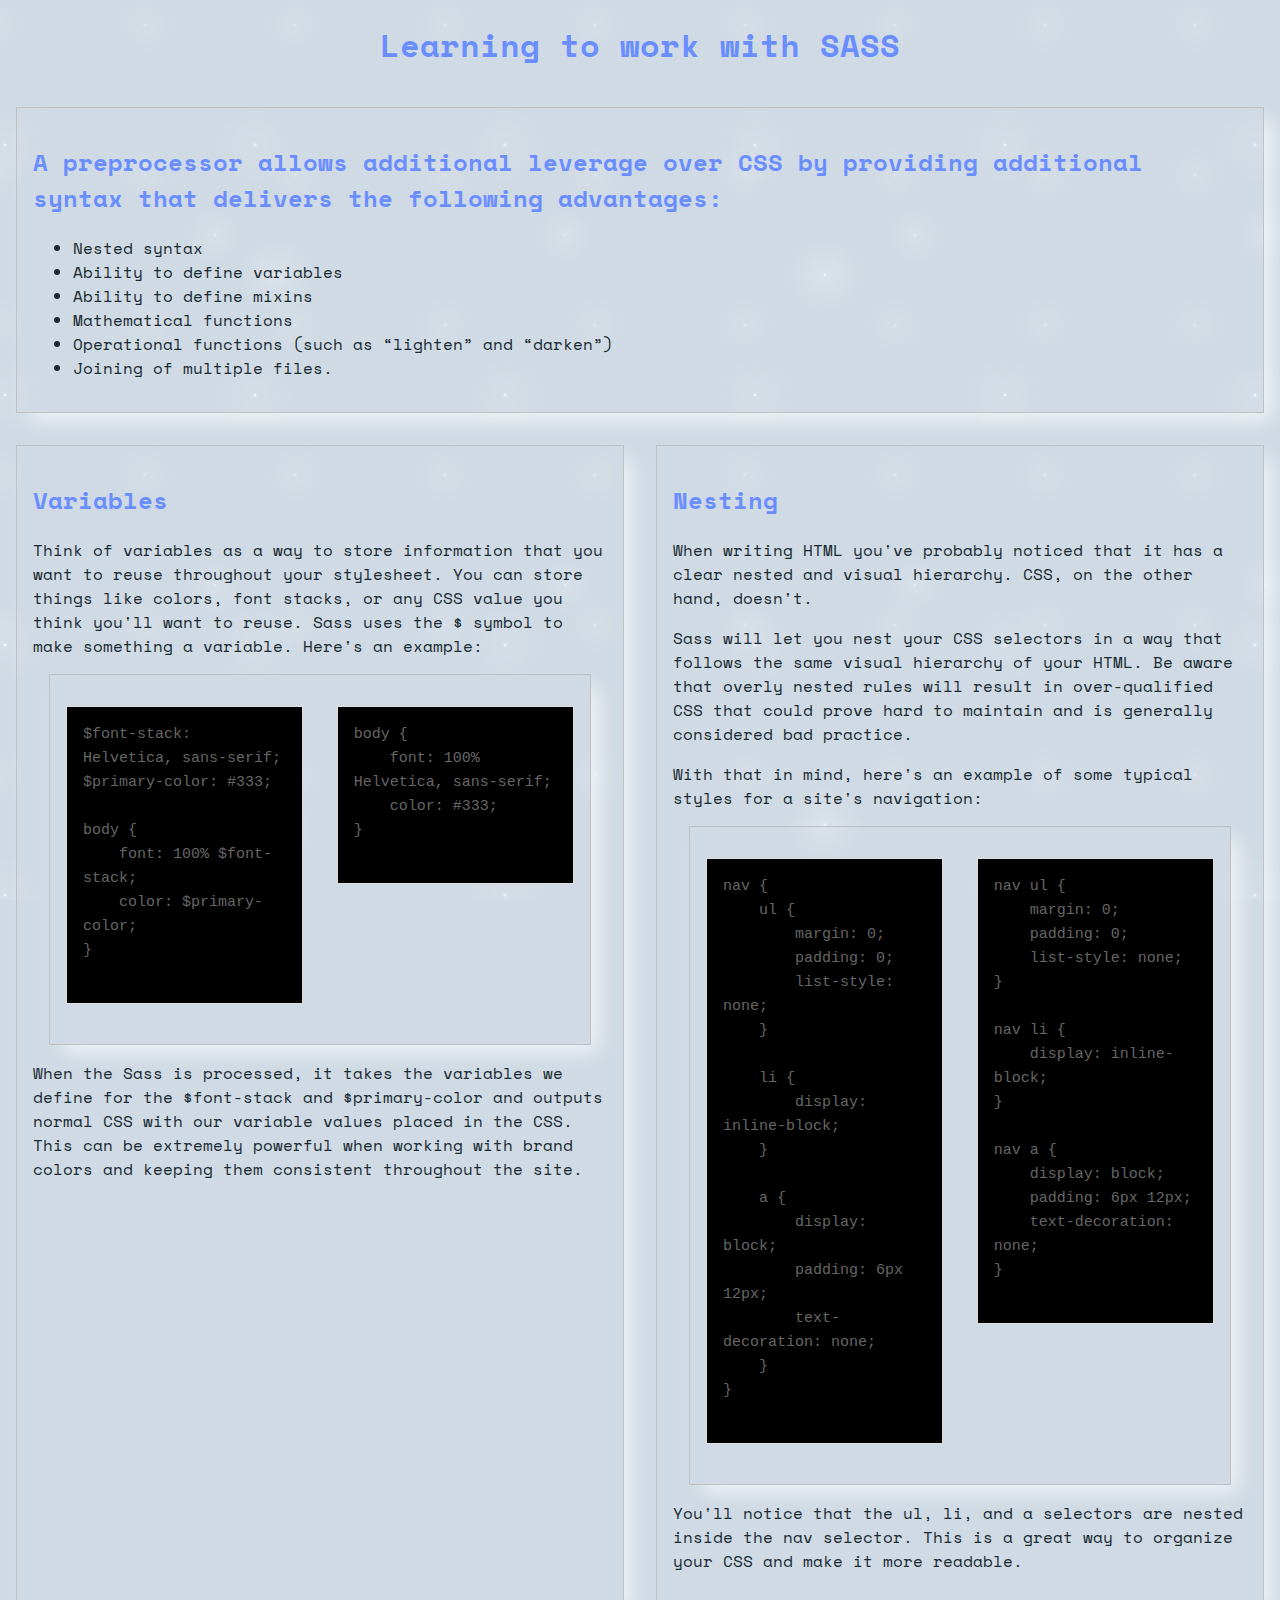
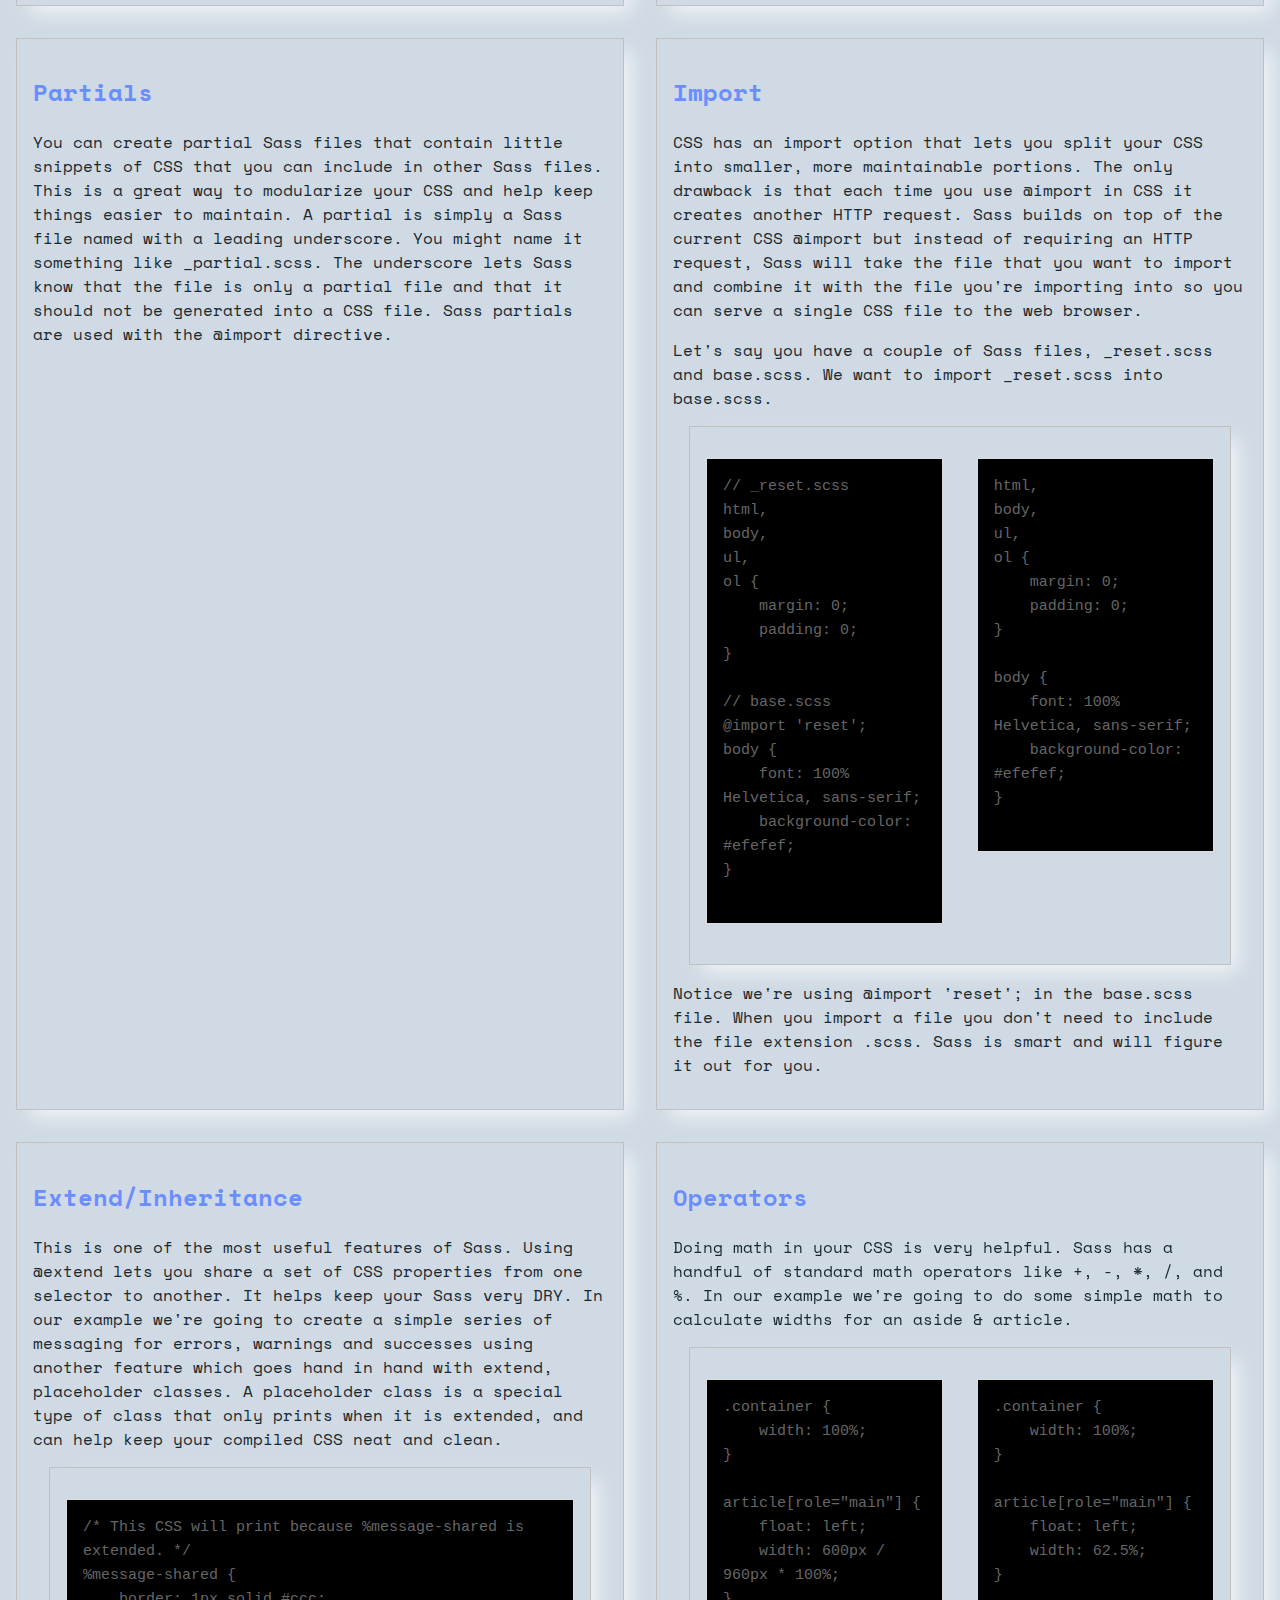
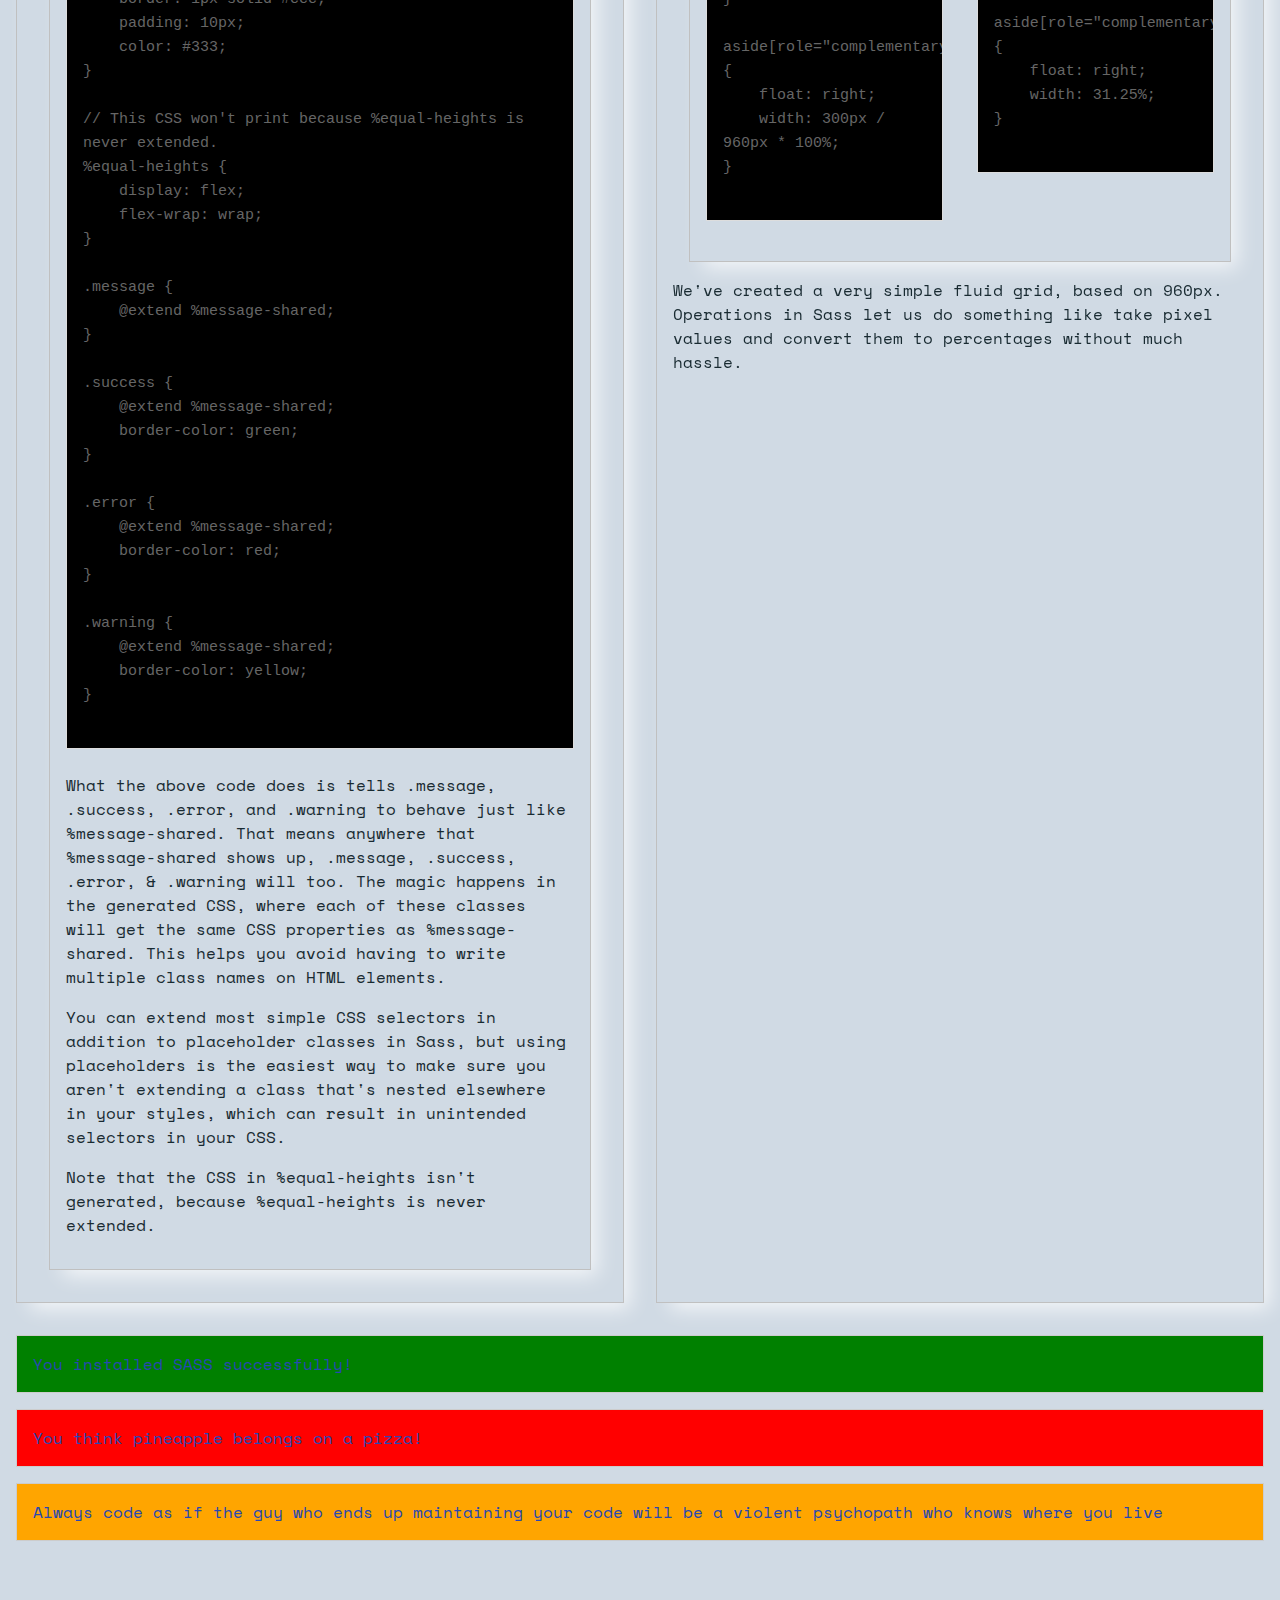
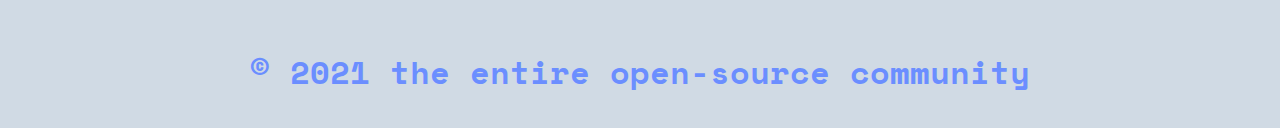
==== blue.html @ 171996fc "add files for styling" ====
<!DOCTYPE html>
<html lang="en">
  <head>
    <meta charset="UTF-8" />
    <meta
      name="viewport"
      content="width=device-width, user-scalable=no, initial-scale=1.0, maximum-scale=1.0, minimum-scale=1.0"
    />
    <meta http-equiv="X-UA-Compatible" content="ie=edge" />
    <link rel="stylesheet" href="style_blue.scss">
    <title>Learning to work with SASS</title>

    <link
      href="https://fonts.googleapis.com/css?family=Space+Mono&display=swap"
      rel="stylesheet"
    />

    <link href="blue.css" type="text/css" rel="stylesheet" />
  </head>
  <body>
    <header>
      <h1>Learning to work with SASS</h1>
    </header>

    <article>
      <section id="selling-points">
        <h2>
          A preprocessor allows additional leverage over CSS by providing
          additional syntax that delivers the following advantages:
        </h2>

        <ul>
          <li>Nested syntax</li>
          <li>Ability to define variables</li>
          <li>Ability to define mixins</li>
          <li>Mathematical functions</li>
          <li>Operational functions (such as “lighten” and “darken”)</li>
          <li>Joining of multiple files.</li>
        </ul>
      </section>

      <section>
        <h2>Variables</h2>
        <p>
          Think of variables as a way to store information that you want to
          reuse throughout your stylesheet. You can store things like colors,
          font stacks, or any CSS value you think you'll want to reuse. Sass
          uses the $ symbol to make something a variable. Here's an example:
        </p>

        <section>
          <pre class="before">
$font-stack: Helvetica, sans-serif;
$primary-color: #333;

body {
    font: 100% $font-stack;
    color: $primary-color;
}
          </pre>
          <pre class="after">
body {
    font: 100% Helvetica, sans-serif;
    color: #333;
}
          </pre>
        </section>

        <p>
          When the Sass is processed, it takes the variables we define for the
          $font-stack and $primary-color and outputs normal CSS with our
          variable values placed in the CSS. This can be extremely powerful when
          working with brand colors and keeping them consistent throughout the
          site.
        </p>
      </section>

      <section>
        <h2>Nesting</h2>
        <p>
          When writing HTML you've probably noticed that it has a clear nested
          and visual hierarchy. CSS, on the other hand, doesn't.
        </p>

        <p>
          Sass will let you nest your CSS selectors in a way that follows the
          same visual hierarchy of your HTML. Be aware that overly nested rules
          will result in over-qualified CSS that could prove hard to maintain
          and is generally considered bad practice.
        </p>

        <p>
          With that in mind, here's an example of some typical styles for a
          site's navigation:
        </p>

        <section>
          <pre class="before">
nav {
    ul {
        margin: 0;
        padding: 0;
        list-style: none;
    }

    li {
        display: inline-block;
    }

    a {
        display: block;
        padding: 6px 12px;
        text-decoration: none;
    }
}
          </pre>
          <pre class="after">
nav ul {
    margin: 0;
    padding: 0;
    list-style: none;
}

nav li {
    display: inline-block;
}

nav a {
    display: block;
    padding: 6px 12px;
    text-decoration: none;
}
          </pre>
        </section>

        <p>
          You'll notice that the ul, li, and a selectors are nested inside the
          nav selector. This is a great way to organize your CSS and make it
          more readable.
        </p>
      </section>
      <section>
        <h2>Partials</h2>
        <p>
          You can create partial Sass files that contain little snippets of CSS
          that you can include in other Sass files. This is a great way to
          modularize your CSS and help keep things easier to maintain. A partial
          is simply a Sass file named with a leading underscore. You might name
          it something like _partial.scss. The underscore lets Sass know that
          the file is only a partial file and that it should not be generated
          into a CSS file. Sass partials are used with the @import directive.
        </p>
      </section>
      <section>
        <h2>Import</h2>
        <p>
          CSS has an import option that lets you split your CSS into smaller,
          more maintainable portions. The only drawback is that each time you
          use @import in CSS it creates another HTTP request. Sass builds on top
          of the current CSS @import but instead of requiring an HTTP request,
          Sass will take the file that you want to import and combine it with
          the file you're importing into so you can serve a single CSS file to
          the web browser.
        </p>

        <p>
          Let's say you have a couple of Sass files, _reset.scss and base.scss.
          We want to import _reset.scss into base.scss.
        </p>

        <section>
          <pre class="before">
// _reset.scss
html,
body,
ul,
ol {
    margin: 0;
    padding: 0;
}

// base.scss
@import 'reset';
body {
    font: 100% Helvetica, sans-serif;
    background-color: #efefef;
}
          </pre>
          <pre class="after">
html,
body,
ul,
ol {
    margin: 0;
    padding: 0;
}

body {
    font: 100% Helvetica, sans-serif;
    background-color: #efefef;
}
          </pre>
        </section>

        <p>
          Notice we're using @import 'reset'; in the base.scss file. When you
          import a file you don't need to include the file extension .scss. Sass
          is smart and will figure it out for you.
        </p>
      </section>
      <section>
        <h2>Extend/Inheritance</h2>
        <p>
          This is one of the most useful features of Sass. Using @extend lets
          you share a set of CSS properties from one selector to another. It
          helps keep your Sass very DRY. In our example we're going to create a
          simple series of messaging for errors, warnings and successes using
          another feature which goes hand in hand with extend, placeholder
          classes. A placeholder class is a special type of class that only
          prints when it is extended, and can help keep your compiled CSS neat
          and clean.
        </p>
        <section>
          <pre>
/* This CSS will print because %message-shared is extended. */
%message-shared {
    border: 1px solid #ccc;
    padding: 10px;
    color: #333;
}

// This CSS won't print because %equal-heights is never extended.
%equal-heights {
    display: flex;
    flex-wrap: wrap;
}

.message {
    @extend %message-shared;
}

.success {
    @extend %message-shared;
    border-color: green;
}

.error {
    @extend %message-shared;
    border-color: red;
}

.warning {
    @extend %message-shared;
    border-color: yellow;
}
          </pre>

          <p>
            What the above code does is tells .message, .success, .error, and
            .warning to behave just like %message-shared. That means anywhere
            that %message-shared shows up, .message, .success, .error, &
            .warning will too. The magic happens in the generated CSS, where
            each of these classes will get the same CSS properties as
            %message-shared. This helps you avoid having to write multiple class
            names on HTML elements.
          </p>

          <p>
            You can extend most simple CSS selectors in addition to placeholder
            classes in Sass, but using placeholders is the easiest way to make
            sure you aren't extending a class that's nested elsewhere in your
            styles, which can result in unintended selectors in your CSS.
          </p>
          <p>
            Note that the CSS in %equal-heights isn't generated, because
            %equal-heights is never extended.
          </p>
        </section>
      </section>
      <section>
        <h2>Operators</h2>
        <p>
          Doing math in your CSS is very helpful. Sass has a handful of standard
          math operators like +, -, *, /, and %. In our example we're going to
          do some simple math to calculate widths for an aside & article.
        </p>

        <section>
          <pre class="before">
.container {
    width: 100%;
}

article[role="main"] {
    float: left;
    width: 600px / 960px * 100%;
}

aside[role="complementary"] {
    float: right;
    width: 300px / 960px * 100%;
}
          </pre>
          <pre class="after">
.container {
    width: 100%;
}

article[role="main"] {
    float: left;
    width: 62.5%;
}

aside[role="complementary"] {
    float: right;
    width: 31.25%;
}
          </pre>
        </section>

        <p>
          We've created a very simple fluid grid, based on 960px. Operations in
          Sass let us do something like take pixel values and convert them to
          percentages without much hassle.
        </p>
      </section>
    </article>

    <p class="success">
      You installed SASS successfully!
    </p>
    <p class="error">
      You think pineapple belongs on a pizza!
    </p>
    <p class="warning">
      Always code as if the guy who ends up maintaining your code will be a
      violent psychopath who knows where you live
    </p>

    <footer>
      <h6>&copy; 2021 the entire open-source community</h6>
    </footer>
  </body>
</html>
---- blue.css ----
body {
  font: 100% "Space Mono", monospace;
  color: #182a31;
  margin: 0px;
  padding: 0px;
  background-color: #d0dae4;
  background-image: radial-gradient(#fff, rgba(255, 255, 255, 0.2) 2px, transparent 40px), radial-gradient(#fff, rgba(255, 255, 255, 0.15) 1px, transparent 30px), radial-gradient(#fff, rgba(255, 255, 255, 0.1) 2px, transparent 40px), radial-gradient(rgba(255, 255, 255, 0.4), rgba(255, 255, 255, 0.1) 2px, transparent 30px);
  background-size: 550px 550px, 350px 350px, 250px 250px, 150px 150px;
  background-position: 0 0, 40px 60px, 130px 270px, 70px 100px;
  background-attachment: fixed;
}

article {
  display: flex;
  flex-wrap: wrap;
}
article section {
  flex-grow: 1;
  flex-basis: 45%;
  border: 1px silver solid;
  box-shadow: 10px 10px 19px -4px rgba(255, 255, 255, 0.75);
  padding: 16px;
  margin: 16px;
  clear: both;
  overflow: auto;
  box-sizing: border-box;
}
article section#selling-points {
  flex-grow: 2;
  flex-basis: 100%;
}
article pre {
  background: #000;
  border: 1px solid #ddd;
  color: #666;
  font-family: monospace;
  font-size: 15px;
  line-height: 1.6;
  margin-bottom: 1.6em;
  max-width: 100%;
  overflow: auto;
  padding: 16px;
  display: block;
  white-space: pre-wrap;
}
article pre.before {
  float: left;
  width: 40%;
}
article pre.after {
  float: right;
  width: 40%;
}

h1,
h2,
h6 {
  color: #6b8eff;
}

h1 {
  text-align: center;
}

h6 {
  text-align: center;
  font-size: 2em;
  padding: 32px;
  margin-bottom: 0px;
}

.message,
.success,
.error,
.warning {
  border: 1px solid #ccc;
  padding: 16px;
  margin: 16px;
  color: #2748b3;
  background-color: #000;
}

.success {
  background-color: green;
}

.error {
  background-color: red;
}

.warning {
  background-color: orange;
}/*# sourceMappingURL=style.css.map */
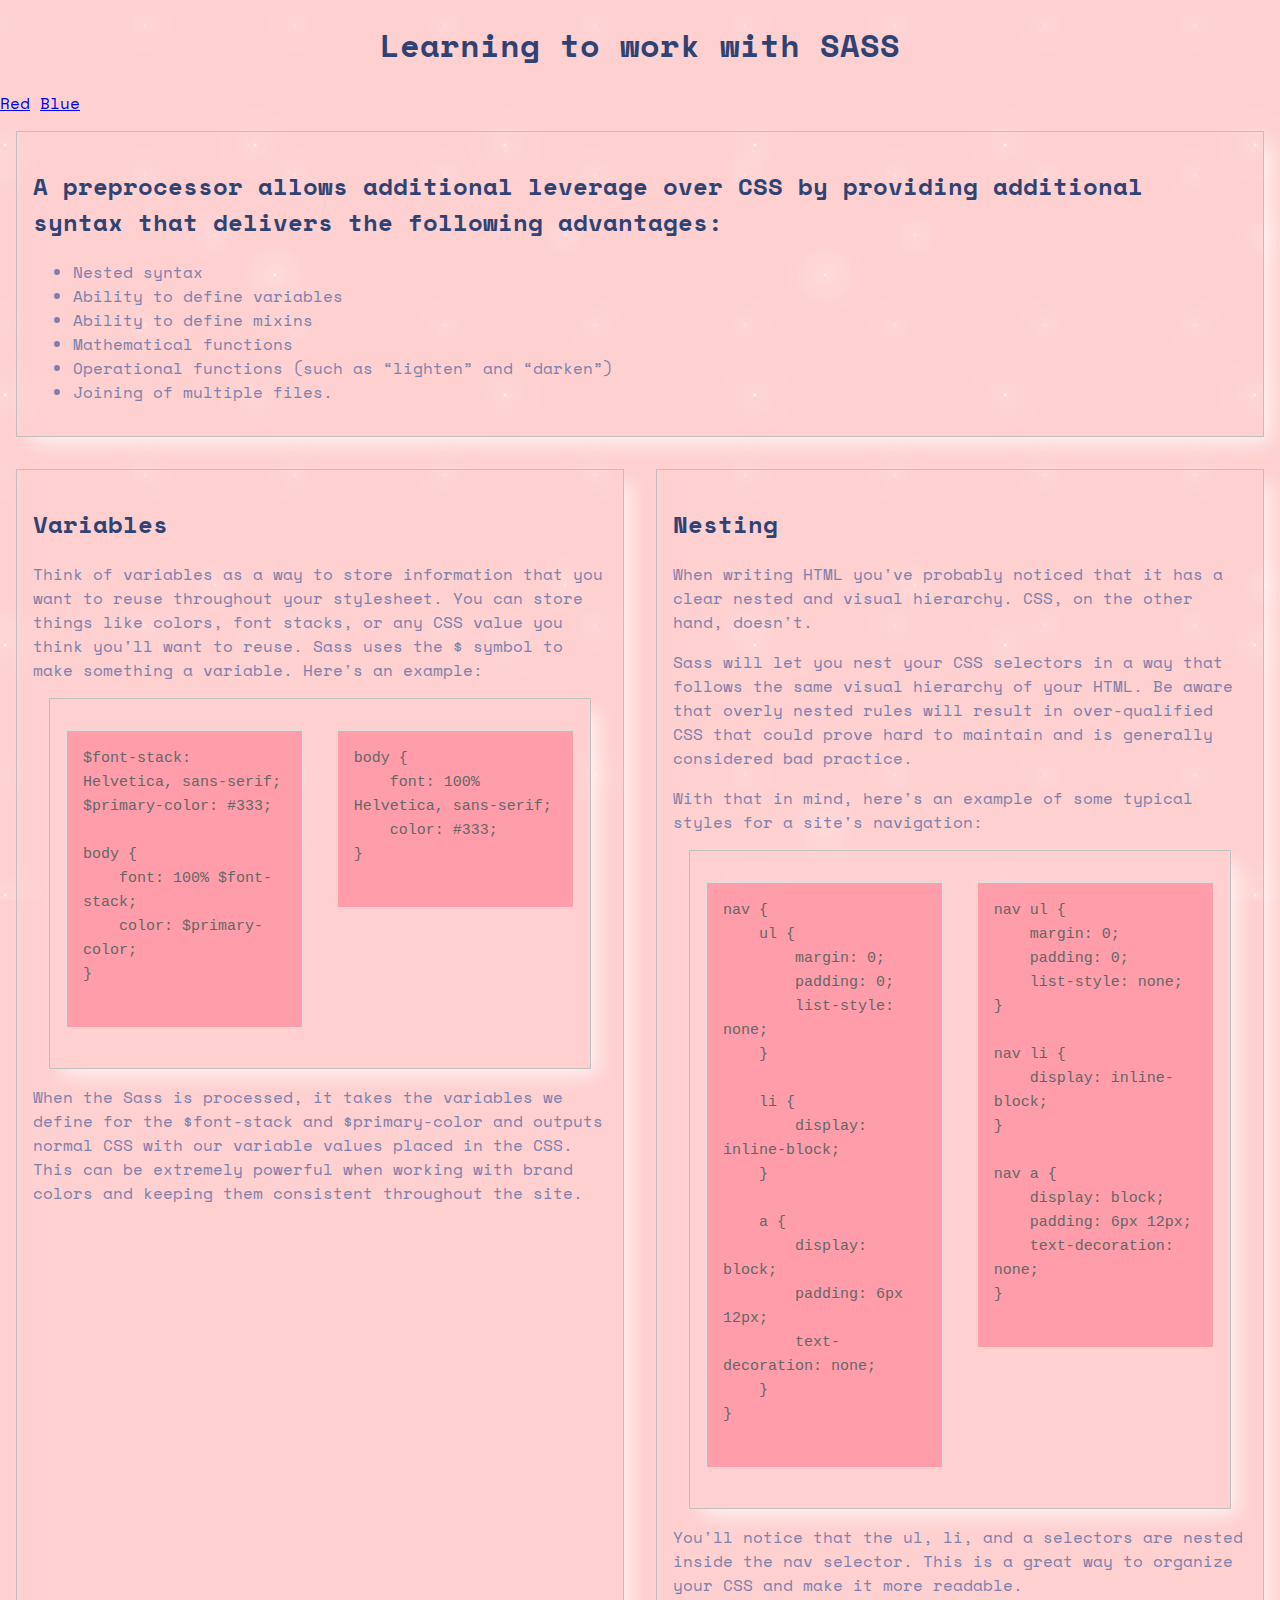
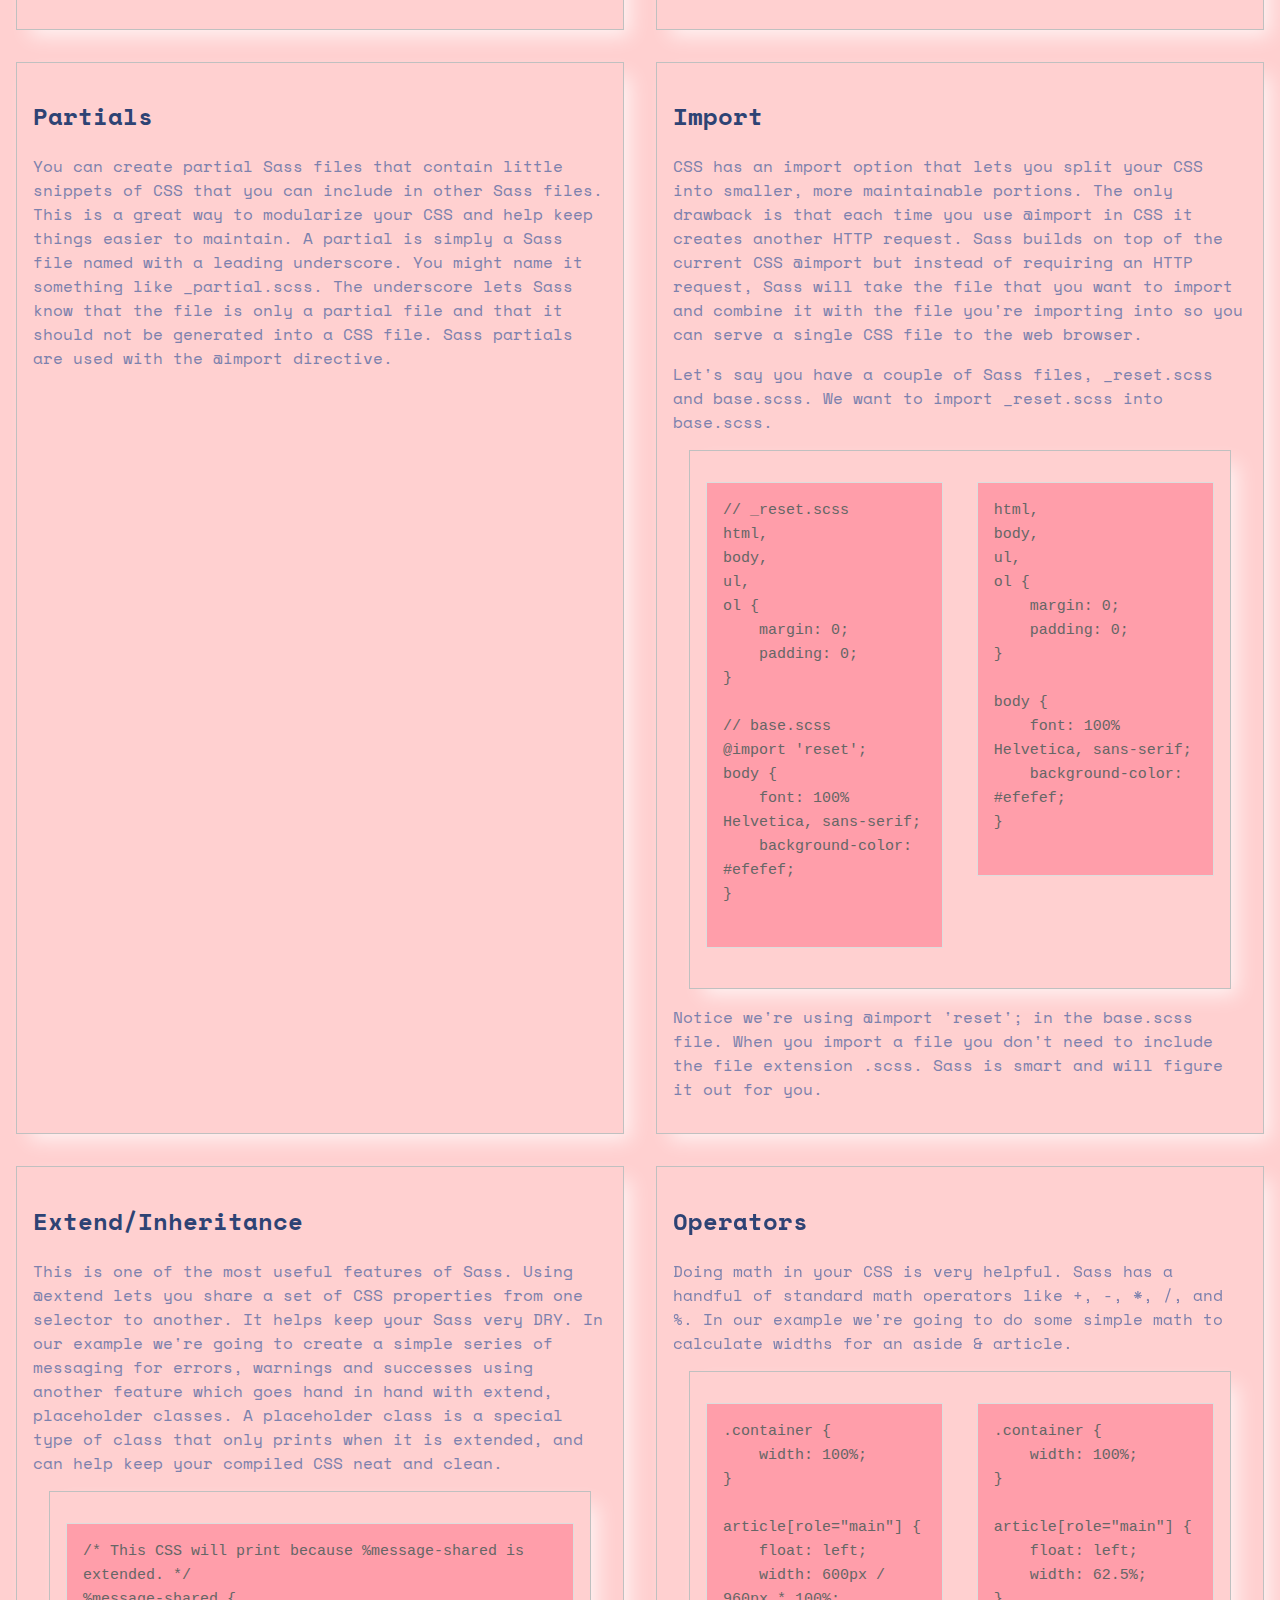
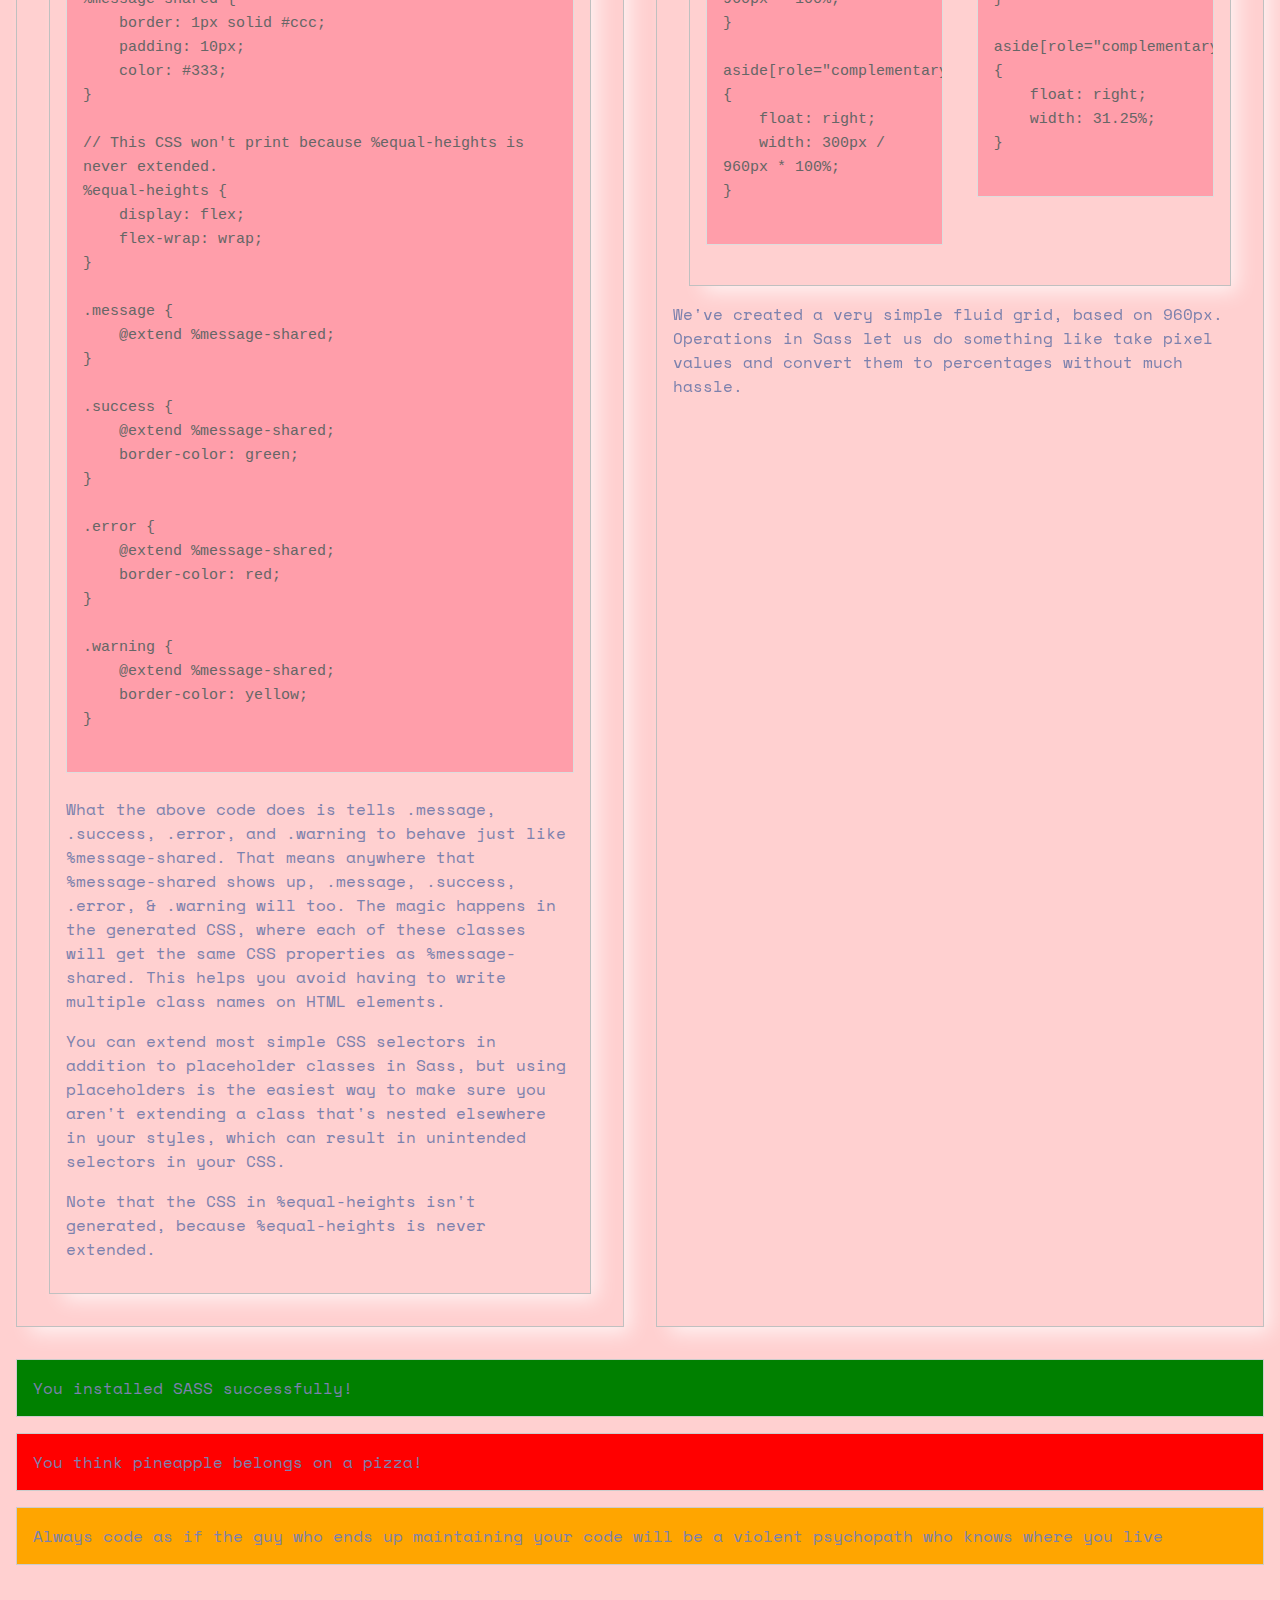
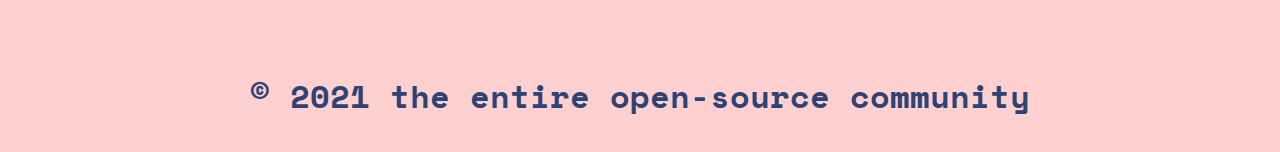
==== commit 91b34808: "add partials and import" ====
--- a/blue.html
+++ b/blue.html
@@ -22,6 +22,9 @@
       <h1>Learning to work with SASS</h1>
     </header>
 
+    <a href="red.html">Red</a>
+    <a href="blue.html">Blue</a>
+
     <article>
       <section id="selling-points">
         <h2>
--- a/blue.css
+++ b/blue.css
@@ -1,9 +1,9 @@
 body {
   font: 100% "Space Mono", monospace;
-  color: #182a31;
+  color: #7C81AD;
   margin: 0px;
   padding: 0px;
-  background-color: #d0dae4;
+  background-color: #FFD0D0;
   background-image: radial-gradient(#fff, rgba(255, 255, 255, 0.2) 2px, transparent 40px), radial-gradient(#fff, rgba(255, 255, 255, 0.15) 1px, transparent 30px), radial-gradient(#fff, rgba(255, 255, 255, 0.1) 2px, transparent 40px), radial-gradient(rgba(255, 255, 255, 0.4), rgba(255, 255, 255, 0.1) 2px, transparent 30px);
   background-size: 550px 550px, 350px 350px, 250px 250px, 150px 150px;
   background-position: 0 0, 40px 60px, 130px 270px, 70px 100px;
@@ -15,10 +15,10 @@
   flex-wrap: wrap;
 }
 article section {
+  box-shadow: 10px 10px 19px -4px rgba(255, 255, 255, 0.75);
   flex-grow: 1;
   flex-basis: 45%;
   border: 1px silver solid;
-  box-shadow: 10px 10px 19px -4px rgba(255, 255, 255, 0.75);
   padding: 16px;
   margin: 16px;
   clear: both;
@@ -30,7 +30,7 @@
   flex-basis: 100%;
 }
 article pre {
-  background: #000;
+  background: #FF9EAA;
   border: 1px solid #ddd;
   color: #666;
   font-family: monospace;
@@ -55,7 +55,7 @@
 h1,
 h2,
 h6 {
-  color: #6b8eff;
+  color: #2E4374;
 }
 
 h1 {
@@ -69,15 +69,12 @@
   margin-bottom: 0px;
 }
 
-.message,
-.success,
-.error,
-.warning {
+.warning, .error, .success {
   border: 1px solid #ccc;
   padding: 16px;
   margin: 16px;
-  color: #2748b3;
-  background-color: #000;
+  color: #7C81AD;
+  background-color: #FFD0D0;
 }
 
 .success {
@@ -90,4 +87,4 @@
 
 .warning {
   background-color: orange;
-}/*# sourceMappingURL=style.css.map */+}/*# sourceMappingURL=blue.css.map */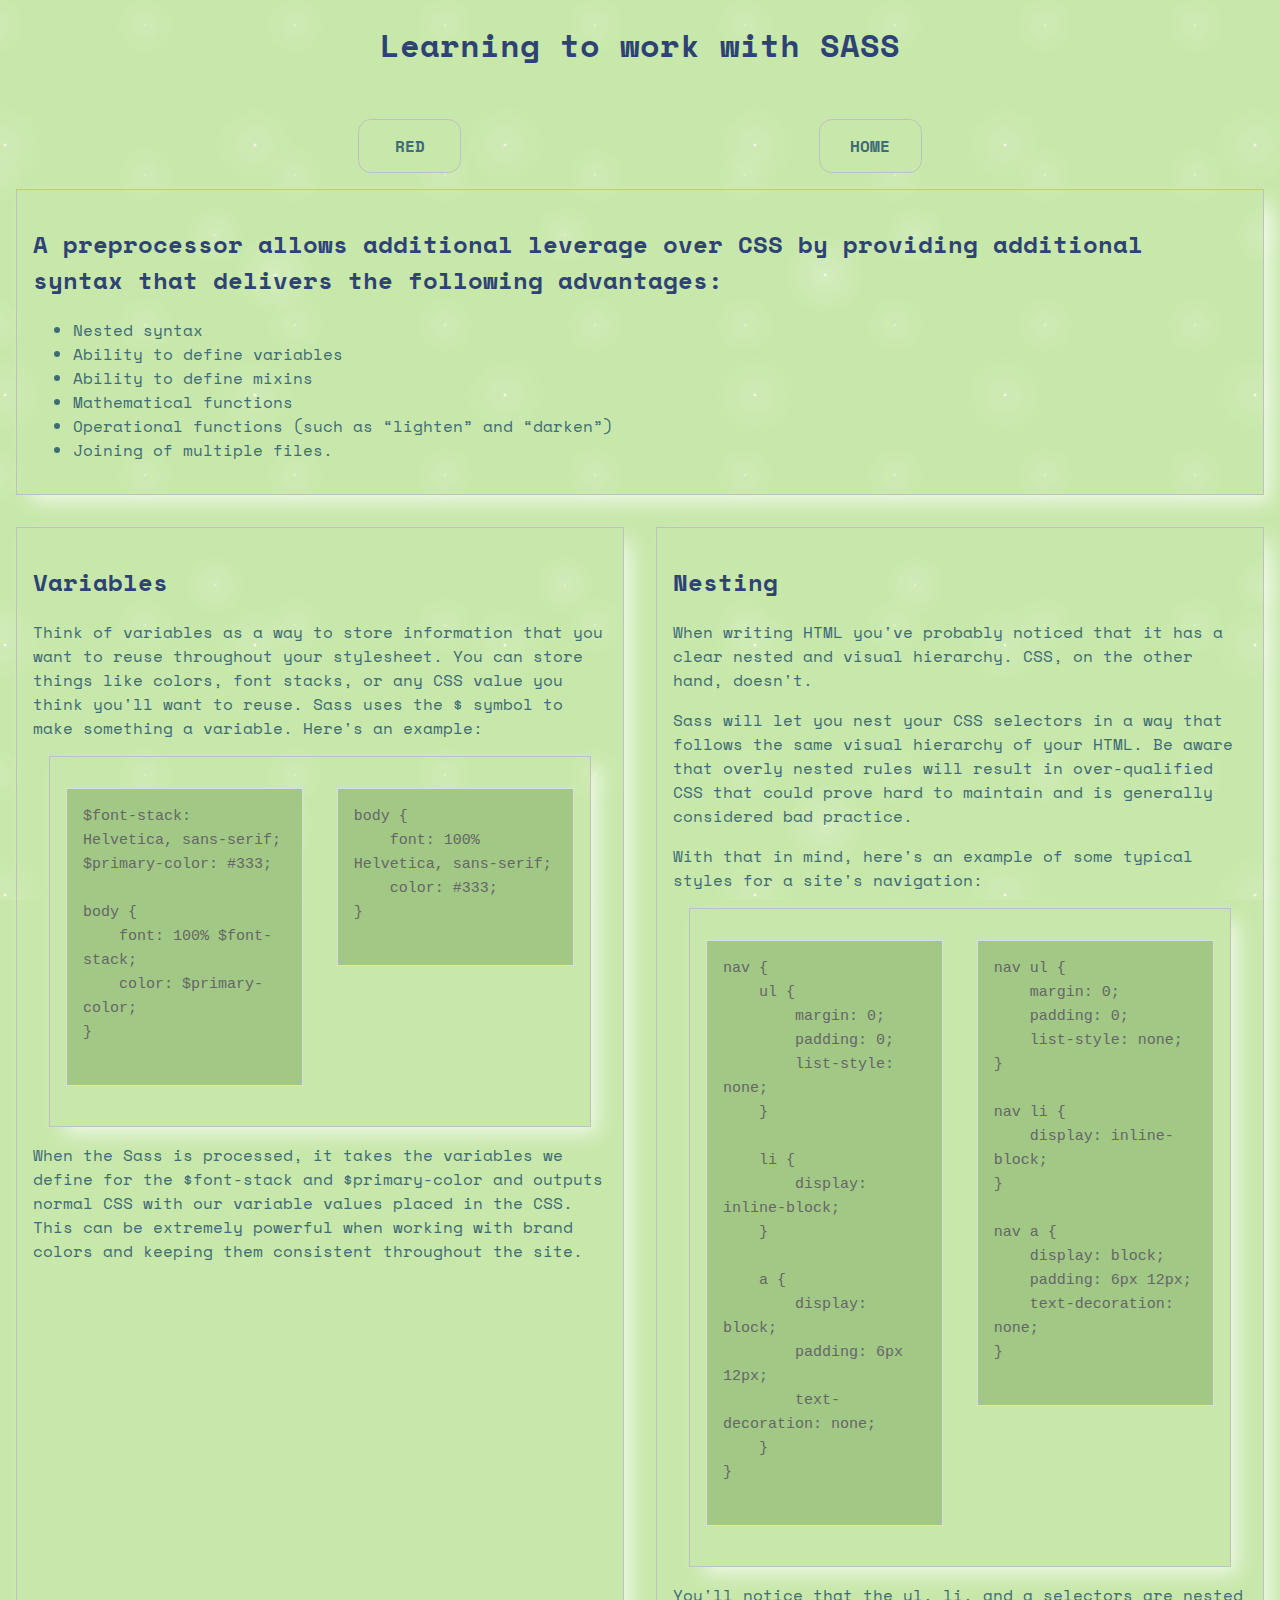
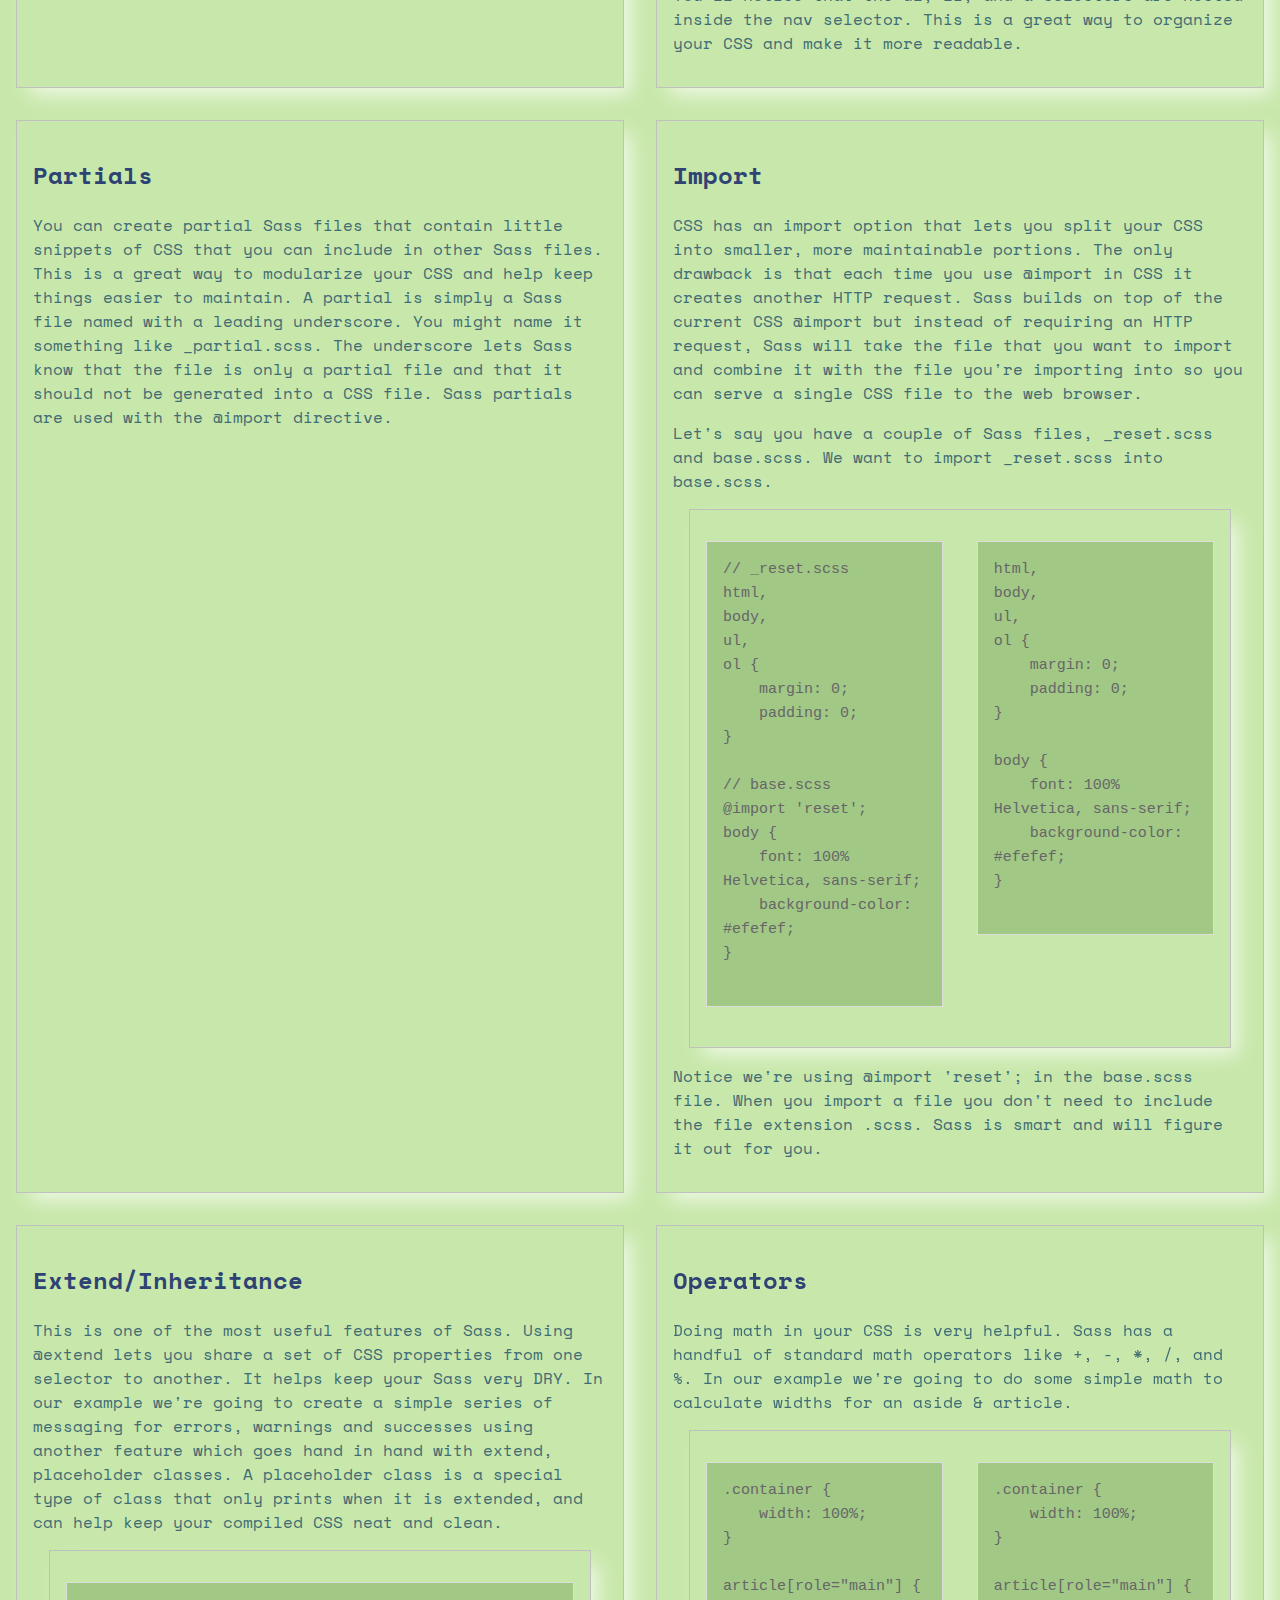
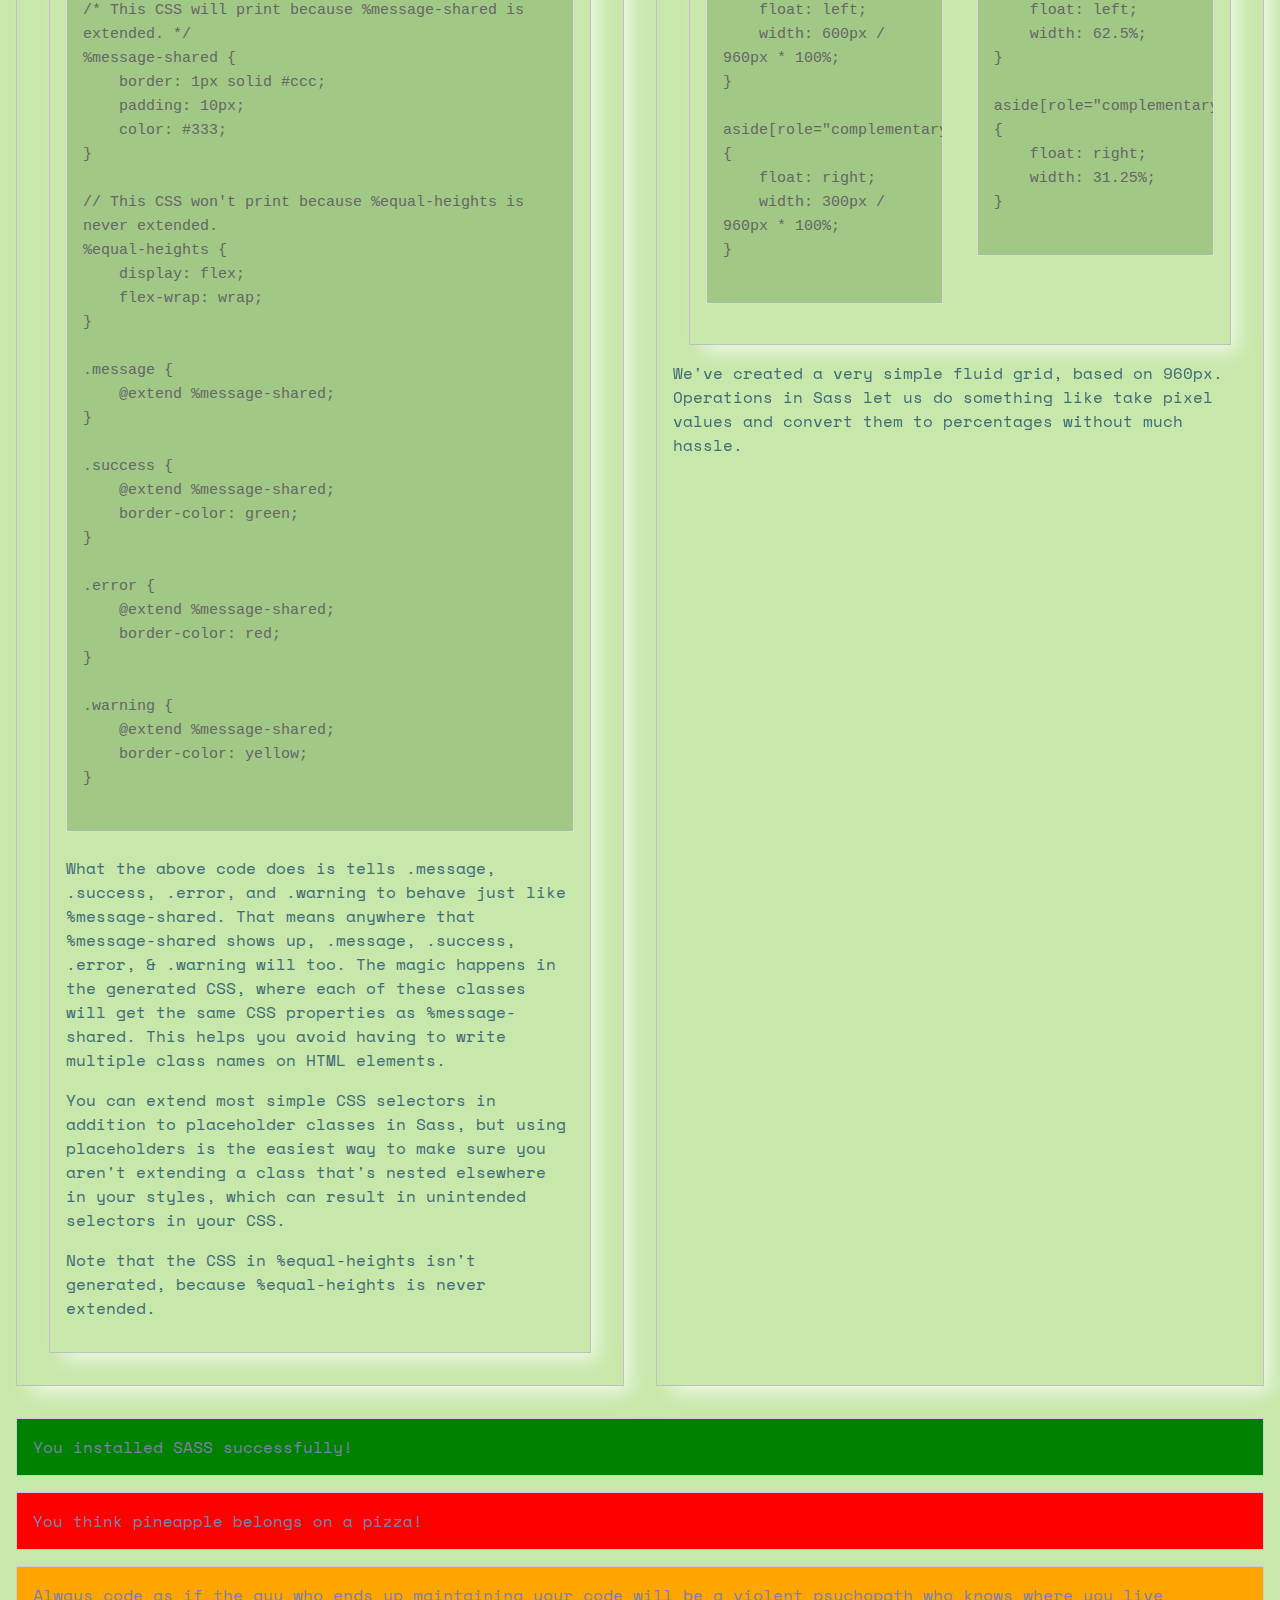
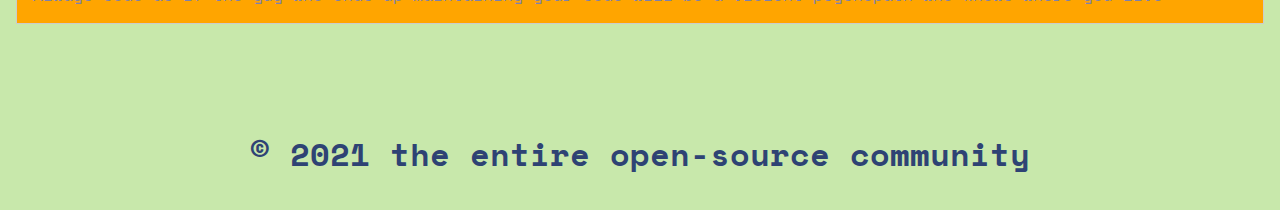
==== commit 7918b7e6: "make linked buttons" ====
--- a/blue.html
+++ b/blue.html
@@ -22,8 +22,10 @@
       <h1>Learning to work with SASS</h1>
     </header>
 
-    <a href="red.html">Red</a>
-    <a href="blue.html">Blue</a>
+    <div class="button">
+      <a href="red.html"><button>Red</button></a>
+      <a href="index.html"><button>Home</button></a>
+    </div>
 
     <article>
       <section id="selling-points">
--- a/blue.css
+++ b/blue.css
@@ -1,9 +1,9 @@
 body {
   font: 100% "Space Mono", monospace;
-  color: #7C81AD;
+  color: #406c75;
   margin: 0px;
   padding: 0px;
-  background-color: #FFD0D0;
+  background-color: #c8e8ab;
   background-image: radial-gradient(#fff, rgba(255, 255, 255, 0.2) 2px, transparent 40px), radial-gradient(#fff, rgba(255, 255, 255, 0.15) 1px, transparent 30px), radial-gradient(#fff, rgba(255, 255, 255, 0.1) 2px, transparent 40px), radial-gradient(rgba(255, 255, 255, 0.4), rgba(255, 255, 255, 0.1) 2px, transparent 30px);
   background-size: 550px 550px, 350px 350px, 250px 250px, 150px 150px;
   background-position: 0 0, 40px 60px, 130px 270px, 70px 100px;
@@ -30,7 +30,7 @@
   flex-basis: 100%;
 }
 article pre {
-  background: #FF9EAA;
+  background: #a2c886;
   border: 1px solid #ddd;
   color: #666;
   font-family: monospace;
@@ -87,4 +87,27 @@
 
 .warning {
   background-color: orange;
-}/*# sourceMappingURL=blue.css.map */+}
+
+.button {
+  text-align: center;
+  display: flex;
+  justify-content: space-evenly;
+  margin-top: 50px;
+}
+
+button {
+  background-color: #c8e8ab;
+  width: 8vw;
+  height: 6vh;
+  color: #406c75;
+  border-radius: 1vw;
+  border: 1px solid silver;
+  text-transform: uppercase;
+  font: 100% "Space Mono", monospace;
+  font-weight: 700;
+}
+
+button:hover {
+  background-color: #88d3e2;
+}/*# sourceMappingURL=style.css.map */